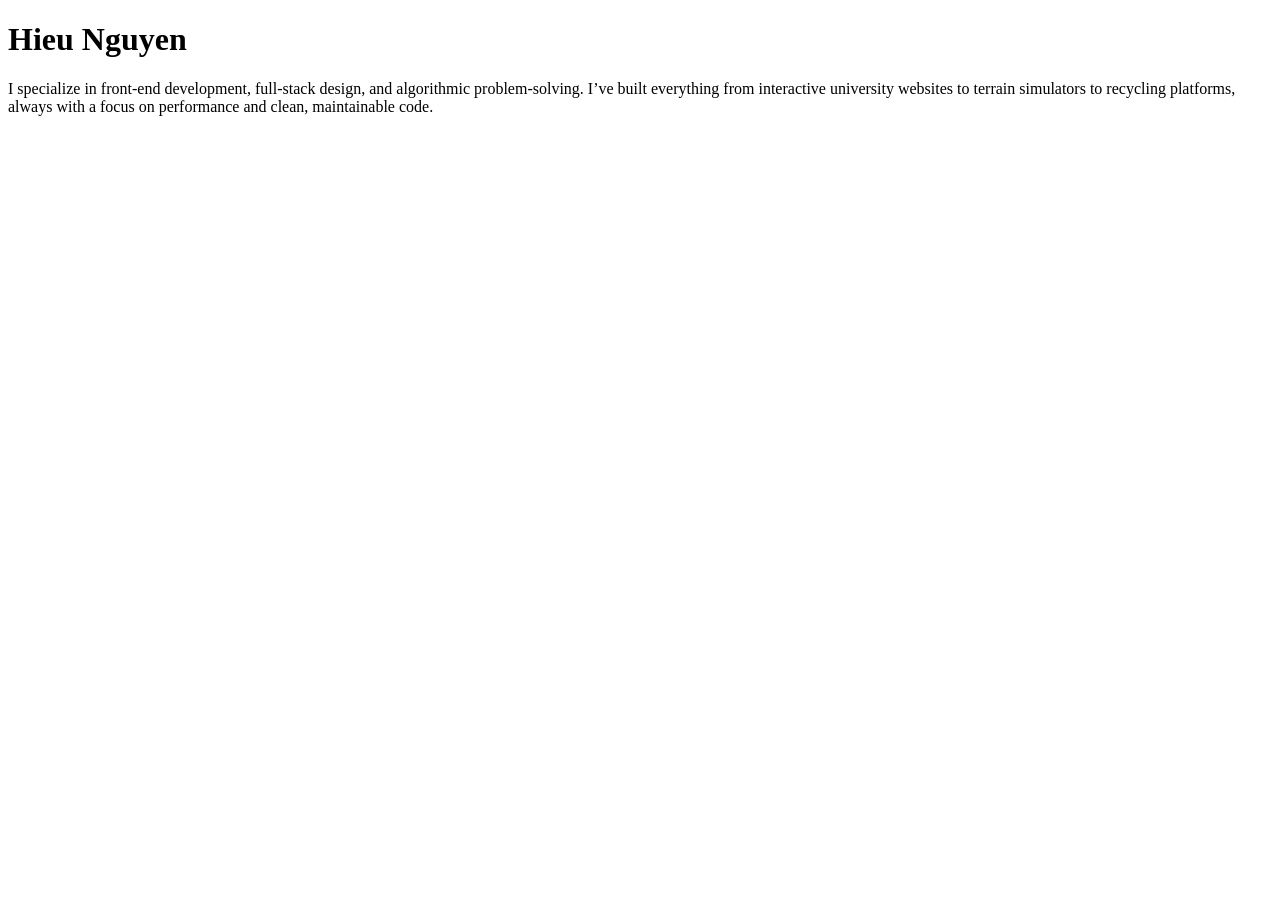
==== index.html @ cba4a835 "Feat: index and initial set up" ====
<!doctype html>
<html lang="en">
  <head>
    <meta charset="UTF-8" />
    <meta name="viewport" content="width=device-width, initial-scale=1.0" />
    <title>Hieu Nguyen: Personal site and portfolio</title>
  </head>
  <body>
    <h1>Hieu Nguyen</h1>
    <p>
      I specialize in front-end development, full-stack design, and algorithmic problem-solving.
      I’ve built everything from interactive university websites to terrain simulators to recycling
      platforms, always with a focus on performance and clean, maintainable code.
    </p>
  </body>
</html>
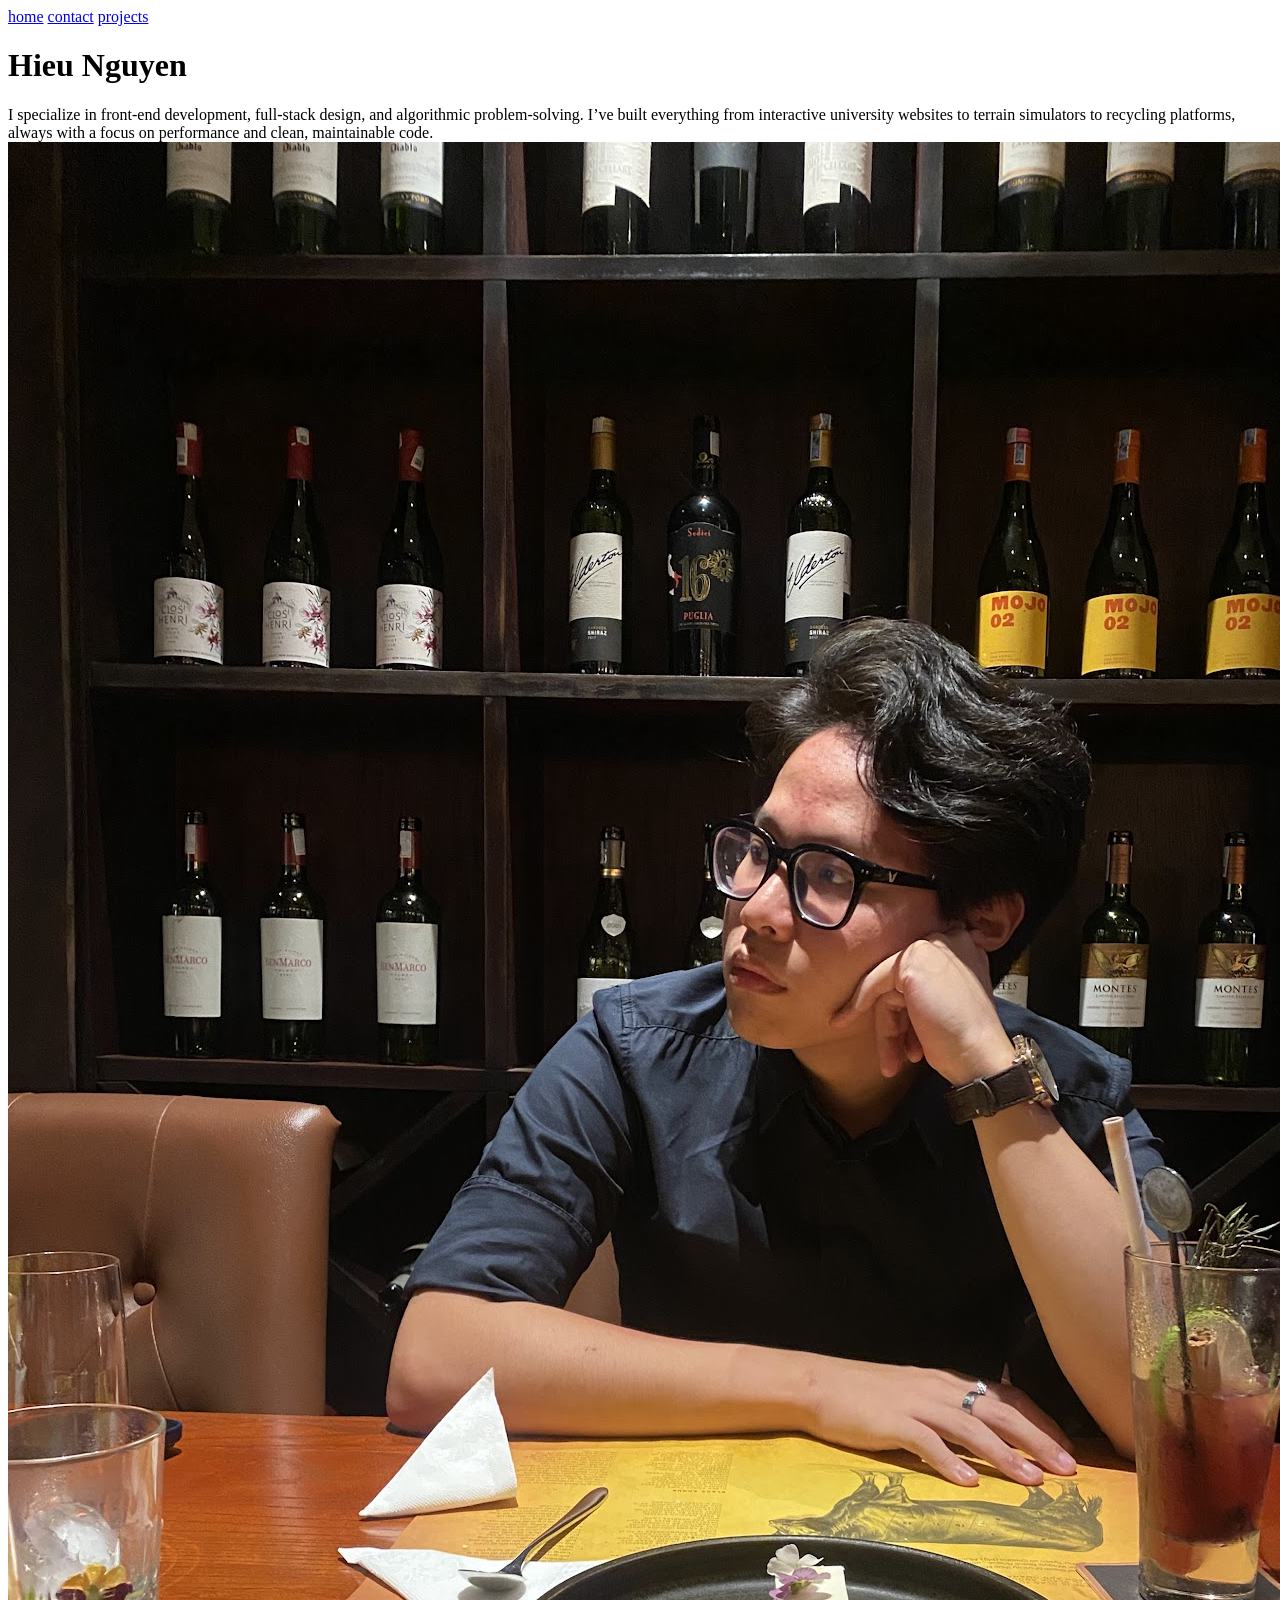
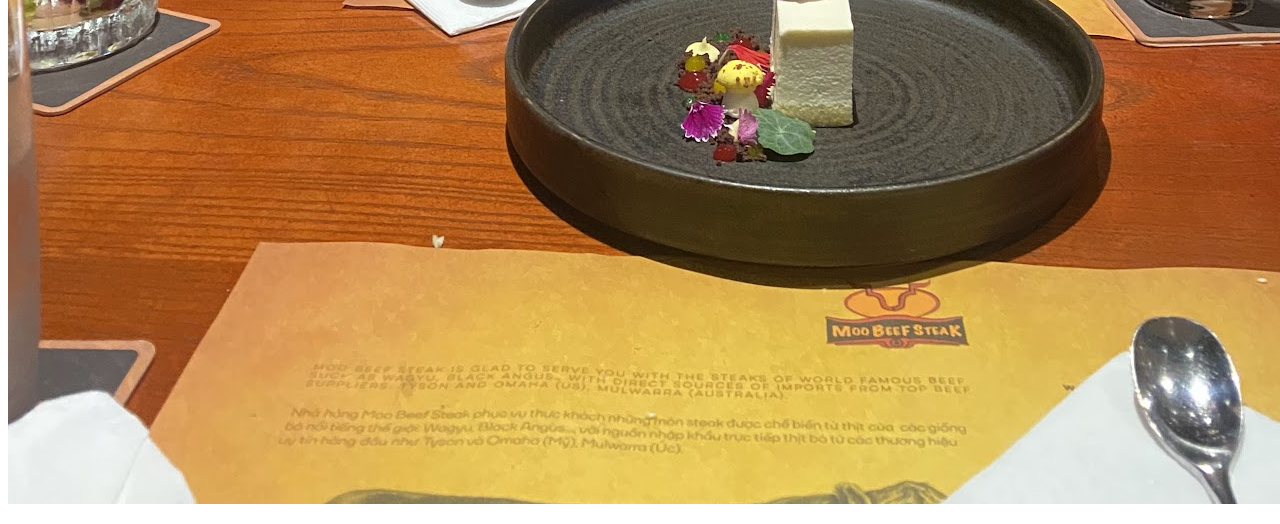
==== commit d21acff0: "Feat: step 2-7" ====
--- a/index.html
+++ b/index.html
@@ -4,13 +4,20 @@
     <meta charset="UTF-8" />
     <meta name="viewport" content="width=device-width, initial-scale=1.0" />
     <title>Hieu Nguyen: Personal site and portfolio</title>
+    <link rel="stylesheet" href="/style.css" />
   </head>
   <body>
+    <nav>
+      <a href="/index.html">home</a>
+      <a href="/contact/index.html">contact</a>
+      <a href="/projects/index.html">projects</a>
+    </nav>
     <h1>Hieu Nguyen</h1>
     <p>
       I specialize in front-end development, full-stack design, and algorithmic problem-solving.
       I’ve built everything from interactive university websites to terrain simulators to recycling
       platforms, always with a focus on performance and clean, maintainable code.
+      <img src="images/Hieu-D5VZC7-h.png" alt="an image of me" />
     </p>
   </body>
 </html>
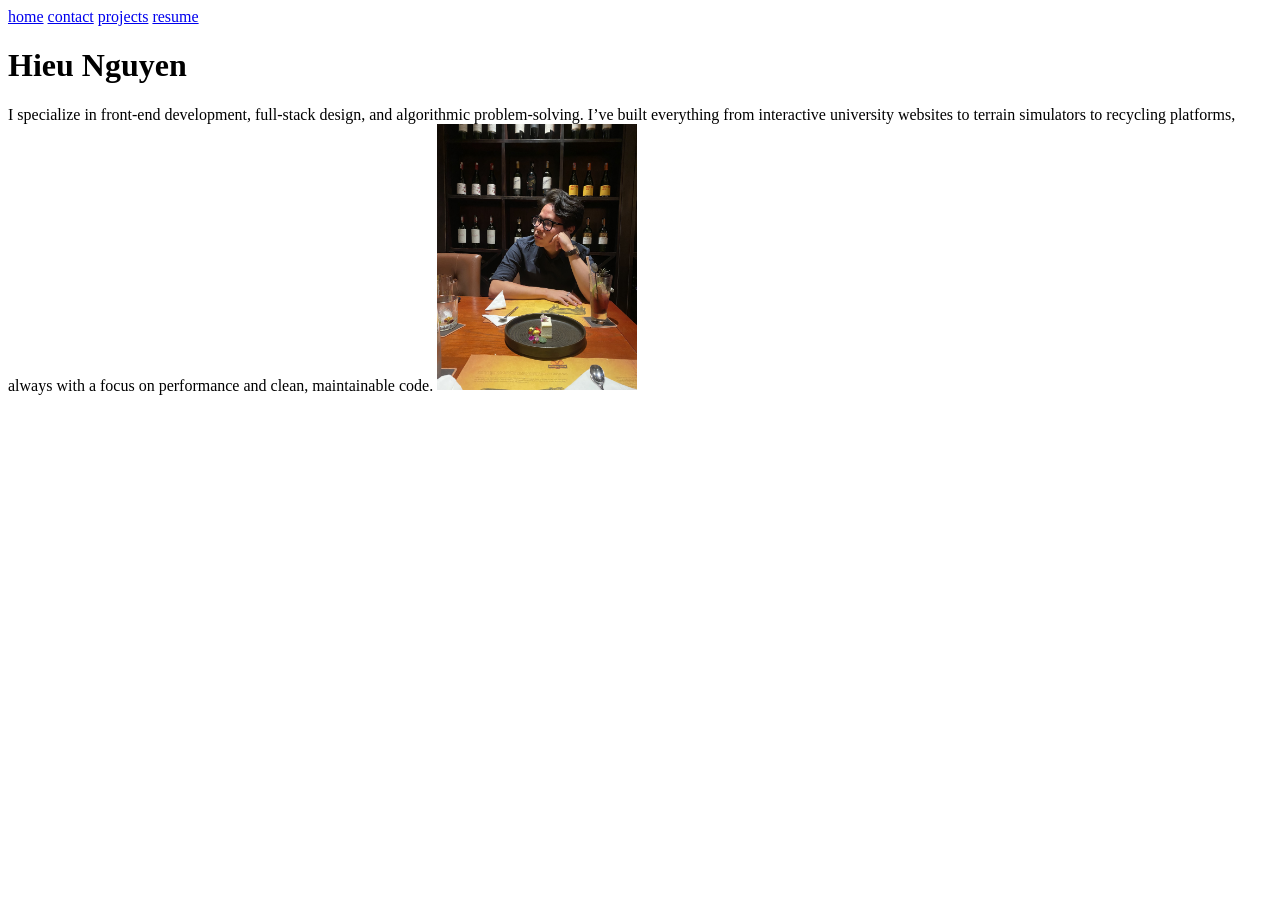
==== commit 9463a43f: "Feat: Step 8" ====
--- a/index.html
+++ b/index.html
@@ -11,13 +11,14 @@
       <a href="/index.html">home</a>
       <a href="/contact/index.html">contact</a>
       <a href="/projects/index.html">projects</a>
+      <a href="/resume/index.html">resume</a>
     </nav>
     <h1>Hieu Nguyen</h1>
     <p>
       I specialize in front-end development, full-stack design, and algorithmic problem-solving.
       I’ve built everything from interactive university websites to terrain simulators to recycling
       platforms, always with a focus on performance and clean, maintainable code.
-      <img src="images/Hieu-D5VZC7-h.png" alt="an image of me" />
+      <img src="images/Hieu-D5VZC7-h.png" alt="an image of me" width="200" />
     </p>
   </body>
 </html>
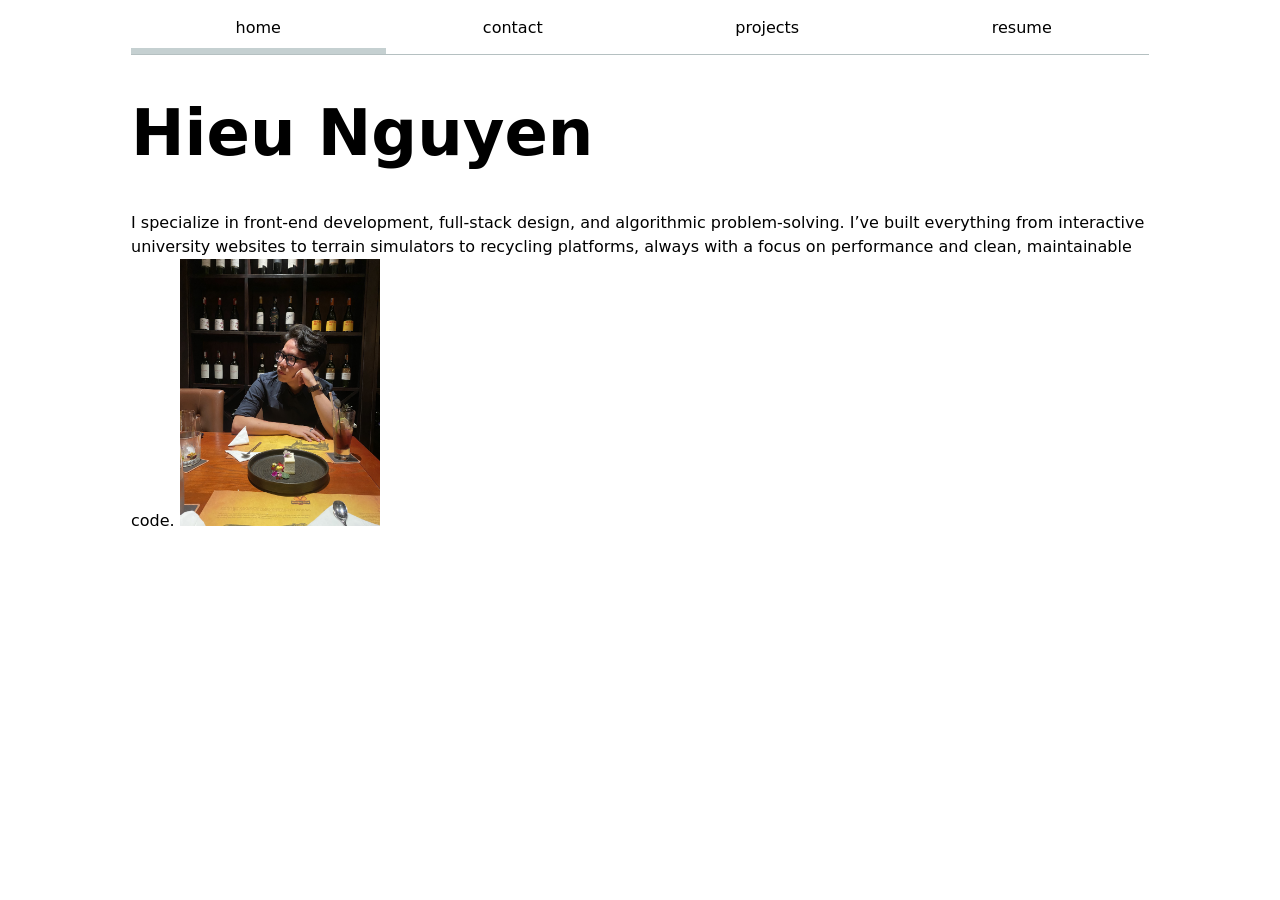
==== commit 02ece82c: "Lab 02" ====
--- a/index.html
+++ b/index.html
@@ -8,7 +8,7 @@
   </head>
   <body>
     <nav>
-      <a href="/index.html">home</a>
+      <a href="/index.html" class="current">home</a>
       <a href="/contact/index.html">contact</a>
       <a href="/projects/index.html">projects</a>
       <a href="/resume/index.html">resume</a>
--- a/style.css
+++ b/style.css
@@ -0,0 +1,124 @@
+:root {
+  --color-accent: oklch(65% 50% 0);
+}
+
+html {
+  accent-color: var(--color-accent);
+}
+
+body {
+  font: 100%/1.5 system-ui;
+  max-width: 100ch;
+  margin-inline: auto;
+  padding-inline: 1em;
+}
+
+nav {
+  display: flex;
+  margin-bottom: 1em;
+  border-bottom: 1px solid oklch(80% 3% 200);
+}
+
+nav a {
+  flex: 1;
+  text-decoration: none;
+  color: inherit;
+  text-align: center;
+  padding: 0.5em;
+  border-bottom: 0.4em solid transparent;
+  box-sizing: border-box;
+}
+
+nav a.current {
+  border-bottom-color: oklch(85% 3% 200);
+  padding-bottom: 0.1em;
+}
+
+nav a:hover {
+  border-bottom-color: var(--color-accent);
+  background-color: oklch(from var(--color-accent) 95% 5% h);
+}
+
+input,
+textarea,
+button {
+  font: inherit;
+}
+
+form {
+  display: grid;
+  grid-template-columns: auto 1fr;
+  gap: 1em;
+}
+
+form label {
+  display: grid;
+  grid-template-columns: subgrid;
+  grid-column: 1 / -1;
+}
+
+form button {
+  grid-column: 1 / -1;
+}
+
+h1 {
+  font-size: 400%;
+}
+
+h1,
+h2,
+h3,
+h4,
+h5,
+h6 {
+  line-height: 1.1;
+  text-wrap: balance;
+}
+
+.projects {
+  display: grid;
+  grid-template-columns: repeat(auto-fill, minmax(15em, 1fr));
+  gap: 1em;
+}
+
+.projects article {
+  display: grid;
+  grid-template-rows: subgrid;
+  grid-row: span 3;
+}
+
+.projects article h2 {
+  margin: 0;
+}
+
+.projects img {
+  max-width: 100%;
+  height: auto;
+}
+
+main > header {
+  margin-bottom: 2em;
+  padding-bottom: 1em;
+  border-bottom: 1px solid oklch(80% 3% 200);
+}
+
+main > section {
+  margin-block: 2em;
+}
+
+main > section > h2 {
+  color: oklch(35% 0.02 250);
+  margin-block: 0 0.75em;
+  padding-bottom: 0.25em;
+  border-bottom: 2px solid oklch(from var(--color-accent) 75% 12% h);
+}
+
+main article {
+  margin-block: 1.25em;
+  padding-inline-start: 0.5em;
+  border-inline-start: 3px solid oklch(90% 2% 200);
+}
+
+main article h3 {
+  margin-block: 0 0.35em;
+}
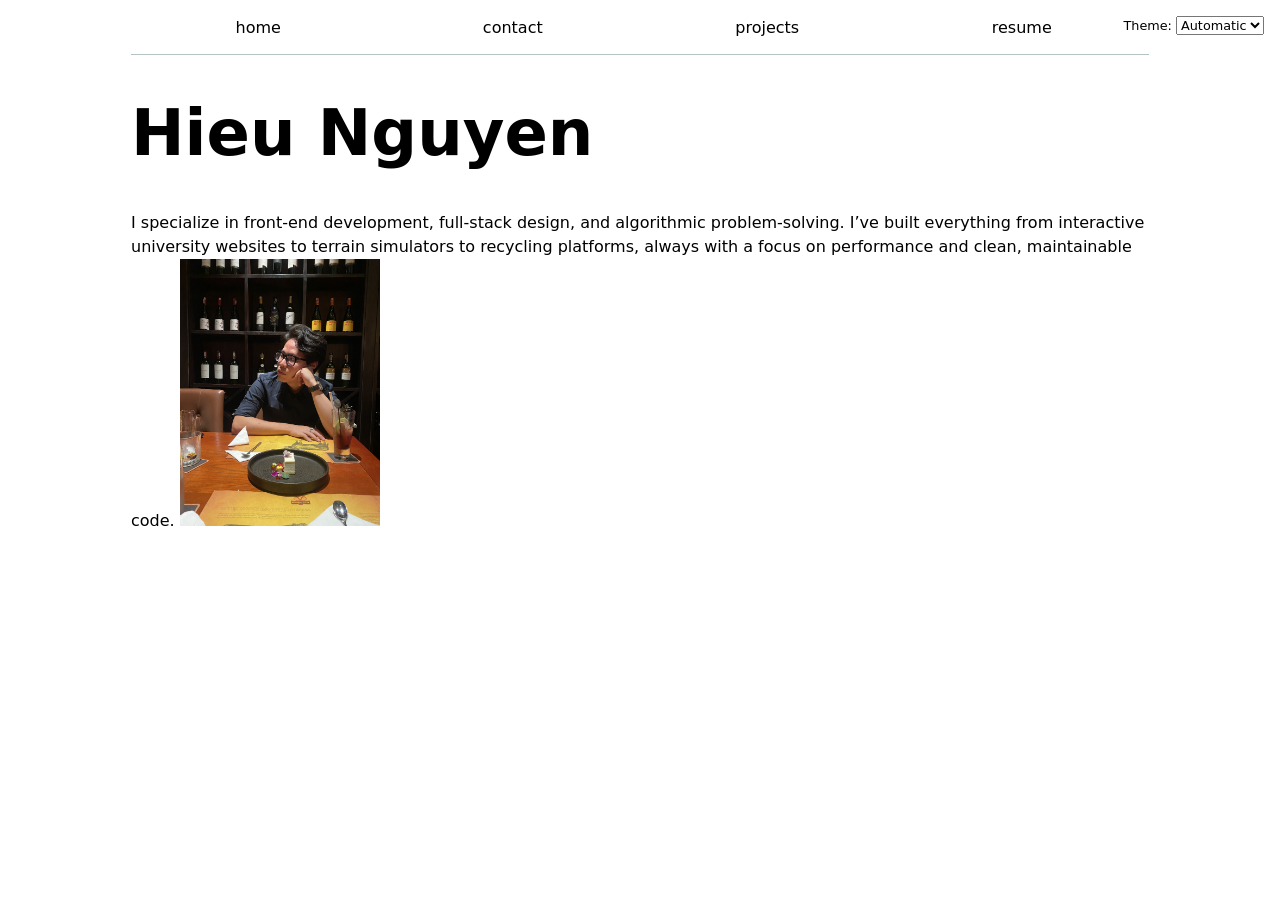
==== commit 062dfef1: "Lab03" ====
--- a/index.html
+++ b/index.html
@@ -4,15 +4,9 @@
     <meta charset="UTF-8" />
     <meta name="viewport" content="width=device-width, initial-scale=1.0" />
     <title>Hieu Nguyen: Personal site and portfolio</title>
-    <link rel="stylesheet" href="/style.css" />
+    <link rel="stylesheet" href="style.css" />
   </head>
   <body>
-    <nav>
-      <a href="/index.html" class="current">home</a>
-      <a href="/contact/index.html">contact</a>
-      <a href="/projects/index.html">projects</a>
-      <a href="/resume/index.html">resume</a>
-    </nav>
     <h1>Hieu Nguyen</h1>
     <p>
       I specialize in front-end development, full-stack design, and algorithmic problem-solving.
@@ -20,5 +14,6 @@
       platforms, always with a focus on performance and clean, maintainable code.
       <img src="images/Hieu-D5VZC7-h.png" alt="an image of me" width="200" />
     </p>
+    <script type="module" src="global.js"></script>
   </body>
 </html>
--- a/style.css
+++ b/style.css
@@ -3,6 +3,7 @@
 }
 
 html {
+  color-scheme: light dark;
   accent-color: var(--color-accent);
 }
 
@@ -14,9 +15,11 @@
 }
 
 nav {
+  --border-color: oklch(50% 10% 200 / 40%);
   display: flex;
   margin-bottom: 1em;
-  border-bottom: 1px solid oklch(80% 3% 200);
+  border-bottom: 1px solid;
+  border-bottom-color: var(--border-color);
 }
 
 nav a {
@@ -30,19 +33,28 @@
 }
 
 nav a.current {
-  border-bottom-color: oklch(85% 3% 200);
+  border-bottom-color: var(--border-color);
   padding-bottom: 0.1em;
 }
 
 nav a:hover {
   border-bottom-color: var(--color-accent);
-  background-color: oklch(from var(--color-accent) 95% 5% h);
+  background-color: color-mix(in oklch, var(--color-accent), canvas 85%);
 }
 
 input,
 textarea,
-button {
+button,
+select {
   font: inherit;
+}
+
+.color-scheme {
+  position: absolute;
+  top: 1rem;
+  right: 1rem;
+  font-size: 80%;
+  font-family: inherit;
 }
 
 form {
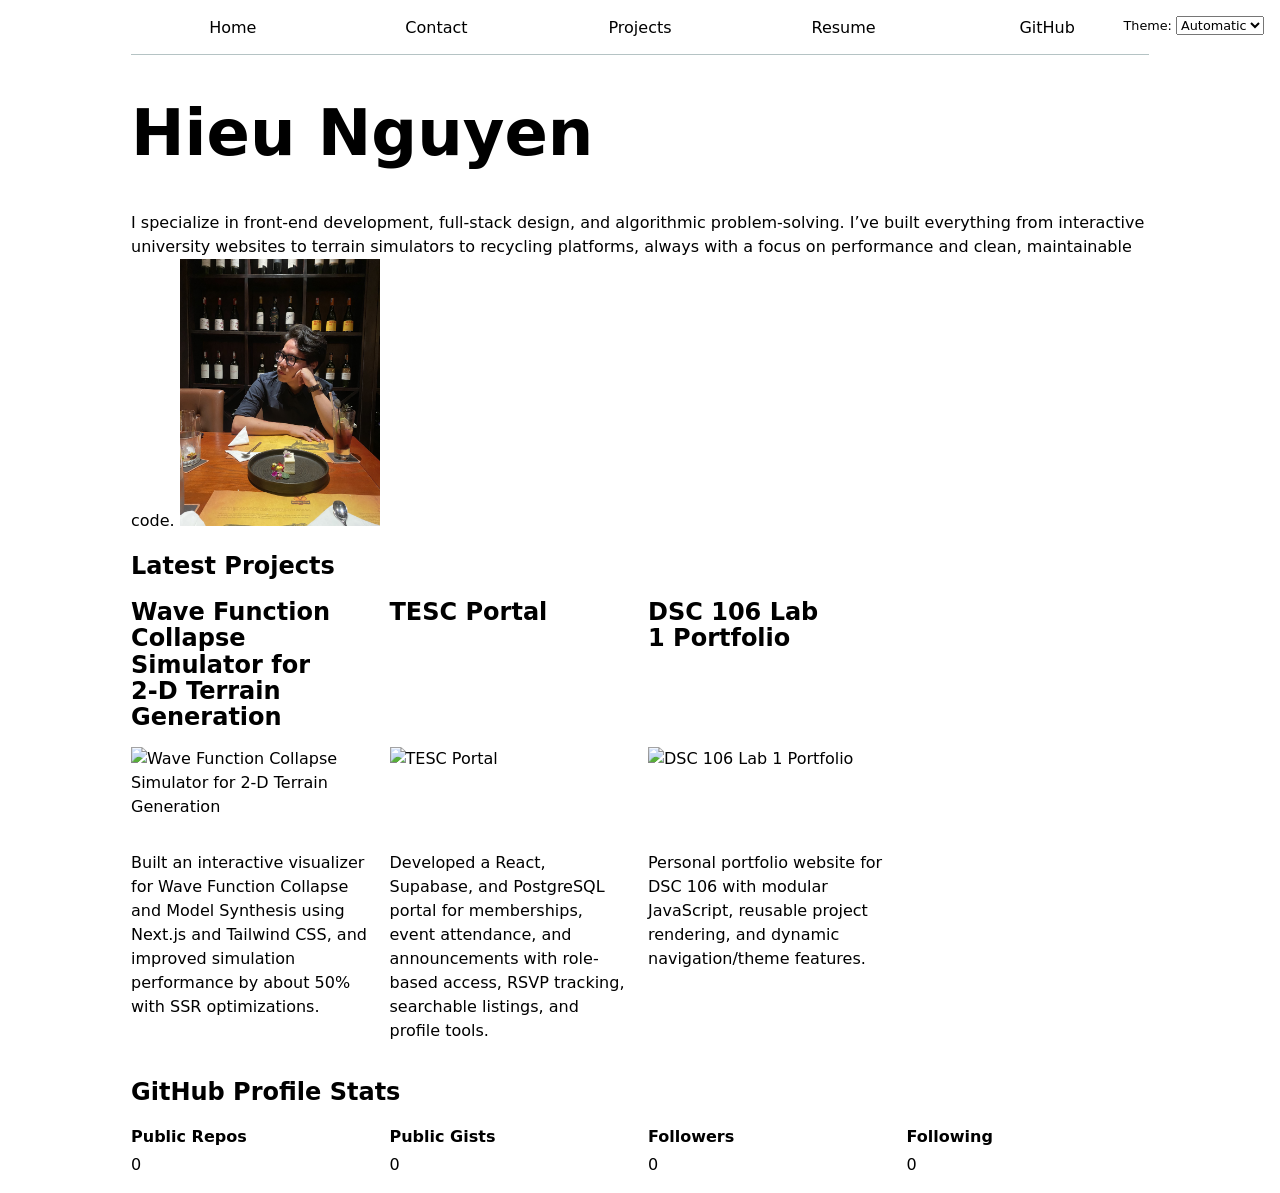
==== commit 8750a26c: "Feat: Lab 04" ====
--- a/index.html
+++ b/index.html
@@ -14,6 +14,10 @@
       platforms, always with a focus on performance and clean, maintainable code.
       <img src="images/Hieu-D5VZC7-h.png" alt="an image of me" width="200" />
     </p>
+    <h2>Latest Projects</h2>
+    <div class="projects"></div>
+    <div id="profile-stats"></div>
     <script type="module" src="global.js"></script>
+    <script type="module" src="index.js" defer></script>
   </body>
 </html>
--- a/style.css
+++ b/style.css
@@ -99,7 +99,7 @@
   grid-row: span 3;
 }
 
-.projects article h2 {
+.projects article :is(h1, h2, h3, h4, h5, h6) {
   margin: 0;
 }
 
@@ -134,3 +134,19 @@
 main article h3 {
   margin-block: 0 0.35em;
 }
+
+#profile-stats dl {
+  display: grid;
+  grid-template-columns: repeat(4, 1fr);
+  gap: 0.25rem 1rem;
+}
+
+#profile-stats dt {
+  grid-row: 1;
+  font-weight: 600;
+}
+
+#profile-stats dd {
+  grid-row: 2;
+  margin: 0;
+}
